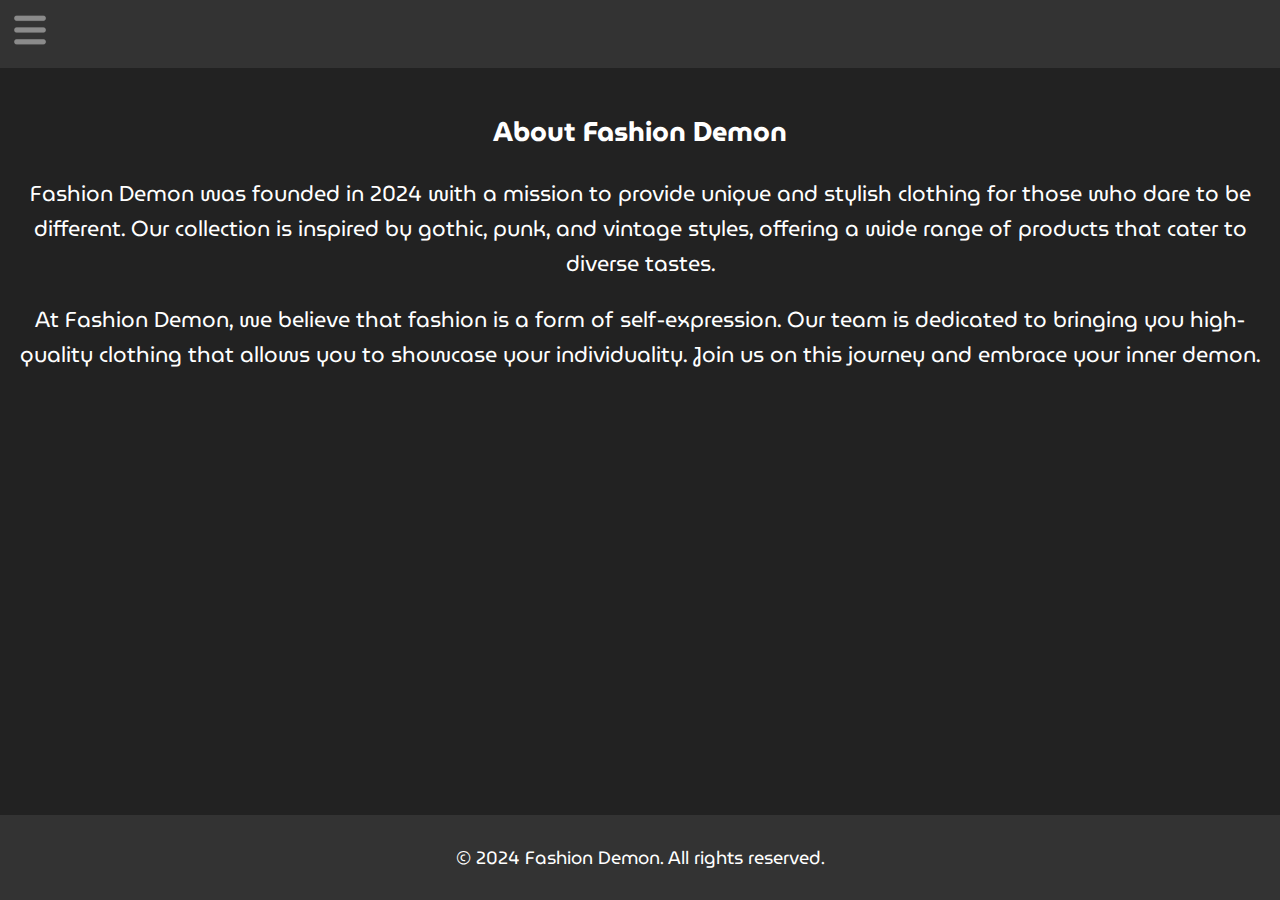
==== about.html @ d42ac4cb "wow update site" ====
<!DOCTYPE html>
<html lang="ru">
<head>
    <meta charset="UTF-8">
    <meta name="viewport" content="width=device-width, initial-scale=1">
    <title>About Us - Fashion Demon</title>
    <link rel="stylesheet" href="style.css">
    <link rel="stylesheet" href="https://cdnjs.cloudflare.com/ajax/libs/font-awesome/6.0.0-beta3/css/all.min.css">
    <link href="https://fonts.googleapis.com/css?family=MuseoModerno" rel="stylesheet">
    <script src="script.js" defer></script>
    <link rel="icon" href="images/favicon.png" type="image/png">
</head>
<body>
    <header>
        <div id="sidebar" class="sidebar">
            <a href="javascript:void(0)" class="closebtn" onclick="closeNav()">&times;</a>
            <a href="index.html">Home</a>
            <a href="shop.html">Shop</a>
            <a href="about.html">About Us</a>
            <a href="contact.html">Contact</a>
        </div>
        <div id="logo" onclick="openNav()">
            <img src="pins/hamburger.png" alt="hamburger" class="logo-image">
        </div>
    </header>
    <main>
        <section id="about">
            <h2>About Fashion Demon</h2>
            <p>Fashion Demon was founded in 2024 with a mission to provide unique and stylish clothing for those who dare to be different. Our collection is inspired by gothic, punk, and vintage styles, offering a wide range of products that cater to diverse tastes.</p>
            <p>At Fashion Demon, we believe that fashion is a form of self-expression. Our team is dedicated to bringing you high-quality clothing that allows you to showcase your individuality. Join us on this journey and embrace your inner demon.</p>
        </section>
    </main>
    <footer class="footer">
        <p>© 2024 Fashion Demon. All rights reserved.</p>
    </footer>
</body>
</html>
---- style.css ----
body {
    font-family: 'MuseoModerno', sans-serif;
    font-size: 18px;
    margin: 0;
    padding: 0;
    transition: background-color 0.3s;
    background-color: #222;
    color: #fff;
}

header {
    display: flex;
    justify-content: space-between;
    align-items: center;
    padding: 10px;
    background-color: #333;
}

header h1 {
    color: #fff;
    text-align: center;
    margin: 0;
    width: 100%;
}

.logo-image {
    width: 40px;
    height: 40px;
    cursor: pointer;
}

#hero {
    text-align: center;
    padding: 50px;
    background: url('images/hero-bg.jpg') no-repeat center center/cover;
}

#hero h1 {
    font-size: 3em;
    margin: 0;
}

#hero p {
    font-size: 1.2em;
}

#shop {
    padding: 20px;
    text-align: center;
}

#shop h2 {
    font-size: 2em;
    margin-bottom: 20px;
}

.product-grid {
    display: flex;
    flex-wrap: wrap;
    justify-content: center;
    gap: 20px;
}

.product-item {
    background-color: #333;
    padding: 20px;
    border-radius: 10px;
    width: 200px;
    text-align: center;
    transition: transform 0.3s;
}

.product-item:hover {
    transform: scale(1.05);
}

.product-item img {
    width: 100%;
    border-radius: 10px;
}

body, html {
    height: 100%;
    margin: 0;
    font-family: 'MuseoModerno', sans-serif;
}

body {
    display: flex;
    flex-direction: column;
}

main {
    flex: 1;
}

.footer {
    background-color: #333;
    color: white;
    text-align: center;
    padding: 10px 0;
    position: relative;
    bottom: 0;
    width: 100%;
}

.sidebar {
    height: 100%;
    width: 0;
    position: fixed;
    z-index: 1;
    top: 0;
    left: 0;
    background-color: #111;
    overflow-x: hidden;
    transition: 0.5s;
    padding-top: 60px;
}

.sidebar a {
    padding: 8px 8px 8px 32px;
    text-decoration: none;
    font-size: 25px;
    color: #818181;
    display: block;
    transition: 0.3s;
}

.sidebar a:hover {
    color: #f1f1f1;
}

.sidebar .closebtn {
    position: absolute;
    top: 0;
    right: 25px;
    font-size: 36px;
}

@media screen and (max-height: 450px) {
    .sidebar {padding-top: 15px;}
    .sidebar a {font-size: 18px;}
}

#about, #contact {
    text-align: center;
    padding: 20px;
}

#about p, #contact p {
    font-size: 1.2em;
}
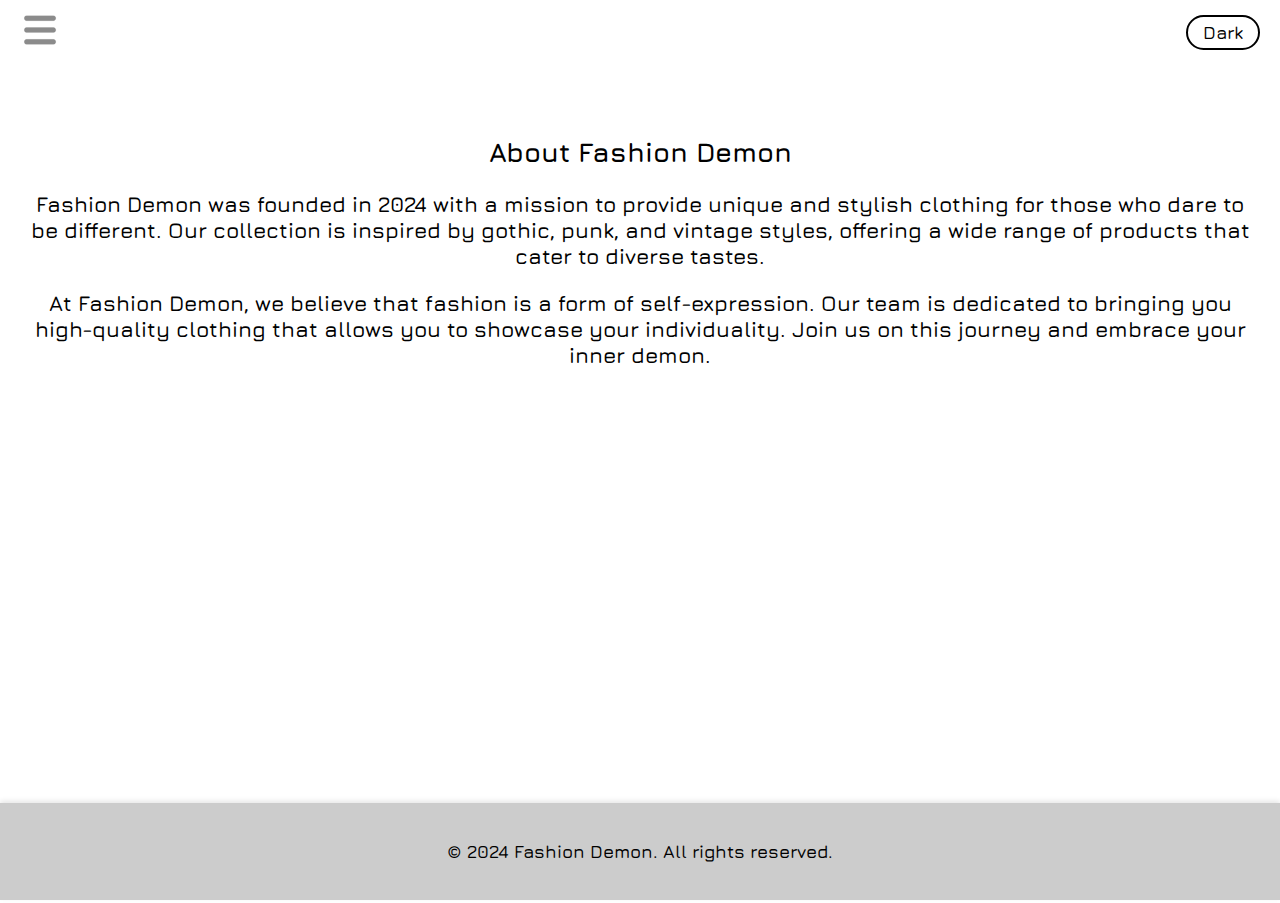
==== commit 43807608: "changed fonts, changed names and descript of products and changed themes" ====
--- a/about.html
+++ b/about.html
@@ -6,7 +6,9 @@
     <title>About Us - Fashion Demon</title>
     <link rel="stylesheet" href="style.css">
     <link rel="stylesheet" href="https://cdnjs.cloudflare.com/ajax/libs/font-awesome/6.0.0-beta3/css/all.min.css">
-    <link href="https://fonts.googleapis.com/css?family=MuseoModerno" rel="stylesheet">
+    <link rel="preconnect" href="https://fonts.googleapis.com">
+    <link rel="preconnect" href="https://fonts.gstatic.com" crossorigin>
+    <link href="https://fonts.googleapis.com/css2?family=Jura:wght@600&display=swap" rel="stylesheet">
     <script src="script.js" defer></script>
     <link rel="icon" href="images/favicon.png" type="image/png">
 </head>
--- a/style.css
+++ b/style.css
@@ -1,23 +1,50 @@
+:root {
+    --background-color: #eee;
+    --text-color: #000000;
+    --header-background: #ffffff; /* Gray background for header in light theme */
+    --footer-background: #ccc; /* Gray background for footer in light theme */
+    --product-background: #fff;
+    --hover-color: rgb(59, 59, 59);
+    --box-shadow: rgba(0, 0, 0, 0.1);
+    --product-border: #000; /* Black border for products in light theme */
+}
+
+body.dark {
+    --background-color: #222;
+    --text-color: #fff;
+    --header-background: #333;
+    --footer-background: #333;
+    --product-background: #444;
+    --hover-color: rgb(195, 195, 195);
+    --box-shadow: rgba(255, 255, 255, 0.2);
+    --product-border: #fff; /* White border for products in dark theme */
+}
+
 body {
-    font-family: 'MuseoModerno', sans-serif;
+    font-family: "Jura", sans-serif;
+    font-optical-sizing: auto;
+    font-weight: 600;
+    font-style: normal;
     font-size: 18px;
     margin: 0;
     padding: 0;
-    transition: background-color 0.3s;
-    background-color: #222;
-    color: #fff;
+    background-color: var(--background-color);
+    color: var(--text-color);
+    transition: background-color 0.5s ease, color 0.5s ease;
 }
 
 header {
     display: flex;
     justify-content: space-between;
     align-items: center;
-    padding: 10px;
-    background-color: #333;
+    padding: 10px 20px;
+    background-color: var(--header-background);
+    box-shadow: 0 2px 5px var(--box-shadow);
+    transition: background-color 0.5s ease;
 }
 
 header h1 {
-    color: #fff;
+    color: var(--text-color);
     text-align: center;
     margin: 0;
     width: 100%;
@@ -31,58 +58,72 @@
 
 #hero {
     text-align: center;
-    padding: 50px;
+    padding: 100px 20px;
     background: url('images/hero-bg.jpg') no-repeat center center/cover;
+    color: var(--text-color);
+    transition: color 0.5s ease;
 }
 
 #hero h1 {
-    font-size: 3em;
+    font-size: 4em;
     margin: 0;
 }
 
 #hero p {
-    font-size: 1.2em;
+    font-size: 1.5em;
 }
 
 #shop {
-    padding: 20px;
-    text-align: center;
+    padding: 100px;
+    text-align: center;
+    background-color: var(--header-background);
+    transition: background-color 0.5s ease;
 }
 
 #shop h2 {
-    font-size: 2em;
-    margin-bottom: 20px;
+    font-size: 2.5em;
+    margin-bottom: 30px;
 }
 
 .product-grid {
     display: flex;
     flex-wrap: wrap;
     justify-content: center;
-    gap: 20px;
+    gap: 30px;
+    height: 100%;
 }
 
 .product-item {
-    background-color: #333;
+    background-color: var(--product-background);
     padding: 20px;
+    border: 2px solid var(--product-border);
     border-radius: 10px;
     width: 200px;
     text-align: center;
-    transition: transform 0.3s;
+    transition: transform 0.3s, box-shadow 0.3s, background-color 0.5s ease;
+    position: relative;
+    box-shadow: 0 4px 8px var(--box-shadow);
+    text-transform: uppercase;
 }
 
 .product-item:hover {
     transform: scale(1.05);
+    box-shadow: 0 8px 16px var(--box-shadow);
 }
 
 .product-item img {
     width: 100%;
     border-radius: 10px;
+    transition: opacity 0.3s;
 }
 
 body, html {
     height: 100%;
     margin: 0;
-    font-family: 'MuseoModerno', sans-serif;
+    font-family: "Jura", sans-serif;
+    font-optical-sizing: auto;
+    font-weight: 600;
+    font-style: normal;
 }
 
 body {
@@ -95,13 +136,15 @@
 }
 
 .footer {
-    background-color: #333;
-    color: white;
-    text-align: center;
-    padding: 10px 0;
+    background-color: var(--footer-background);
+    color: var(--text-color);
+    text-align: center;
+    padding: 20px 0;
     position: relative;
     bottom: 0;
     width: 100%;
+    box-shadow: 0 -2px 5px var(--box-shadow);
+    transition: background-color 0.5s ease, color 0.5s ease;
 }
 
 .sidebar {
@@ -111,23 +154,28 @@
     z-index: 1;
     top: 0;
     left: 0;
-    background-color: #111;
+    background-color: var(--header-background);
     overflow-x: hidden;
-    transition: 0.5s;
+    transition: width 0.2s ease, background-color 0.2s ease;
     padding-top: 60px;
+    box-shadow: 2px 0 5px var(--box-shadow);
+
+    white-space: nowrap;
+    overflow: hidden;
+    text-overflow: ellipsis;
 }
 
 .sidebar a {
-    padding: 8px 8px 8px 32px;
+    padding: 10px 15px;
     text-decoration: none;
-    font-size: 25px;
-    color: #818181;
+    font-size: 20px;
+    color: var(--text-color);
     display: block;
-    transition: 0.3s;
+    transition: color 0.1s;
 }
 
 .sidebar a:hover {
-    color: #f1f1f1;
+    color: var(--hover-color);
 }
 
 .sidebar .closebtn {
@@ -144,9 +192,102 @@
 
 #about, #contact {
     text-align: center;
-    padding: 20px;
+    padding: 50px 20px;
+    background-color: var(--header-background);
+    transition: background-color 0.5s ease;
+    height: 100%;
 }
 
 #about p, #contact p {
     font-size: 1.2em;
 }
+
+#product-details {
+    display: flex;
+    justify-content: center;
+    align-items: flex-start; /* Align items to the top */
+    padding: 20px;
+    text-align: left;
+}
+
+.product-images {
+    position: relative;
+    width: 100%;
+    max-width: 600px;
+    margin: 0 auto;
+    overflow: hidden; /* Добавляем overflow: hidden */
+    margin-right: 20px; /* Добавляем отступ справа */
+}
+
+.product-images img {
+    width: 100%;
+    transition: transform 0.5s ease;
+    cursor: zoom-in;
+}
+
+.product-images img.zoomed {
+    cursor: zoom-out;
+    transform: scale(1.4); /* Увеличение изображения */
+}
+
+.thumbnail-images img {
+    width: 100px;
+    margin: 5px;
+    cursor: pointer;
+    transition: transform 0.3s;
+}
+
+.thumbnail-images img:hover {
+    transform: scale(1.1);
+}
+
+.theme-toggle {
+    background: var(--product-background);
+    border: 2px solid var(--text-color);
+    border-radius: 20px;
+    cursor: pointer;
+    font-size: 18px;
+    padding: 5px 15px;
+    margin-left: auto;
+    color: var(--text-color);
+    transition: background-color 0.3s, color 0.3s, border-color 0.3s;
+}
+
+.theme-toggle:hover {
+    background: var(--hover-color);
+    color: var(--header-background);
+    border-color: var(--header-background);
+}
+
+@media screen and (max-width: 768px) {
+    #product-details {
+        flex-direction: column;
+        align-items: center;
+    }
+    .product-images {
+        margin-right: 0;
+        margin-bottom: 20px;
+    }
+}
+
+.theme-toggle {
+    background: var(--product-background);
+    border: 2px solid var(--text-color);
+    border-radius: 20px;
+    cursor: pointer;
+    font-size: 18px;
+    font-family: "Jura", sans-serif;
+    font-optical-sizing: auto;
+    font-weight: 600;
+    font-style: normal;
+    padding: 5px 15px;
+    margin-left: auto;
+    color: var(--text-color);
+    transition: background-color 0.3s, color 0.3s, border-color 0.3s;
+}
+
+.theme-toggle:hover {
+    background: var(--hover-color);
+    color: var(--header-background);
+    border-color: var(--header-background);
+}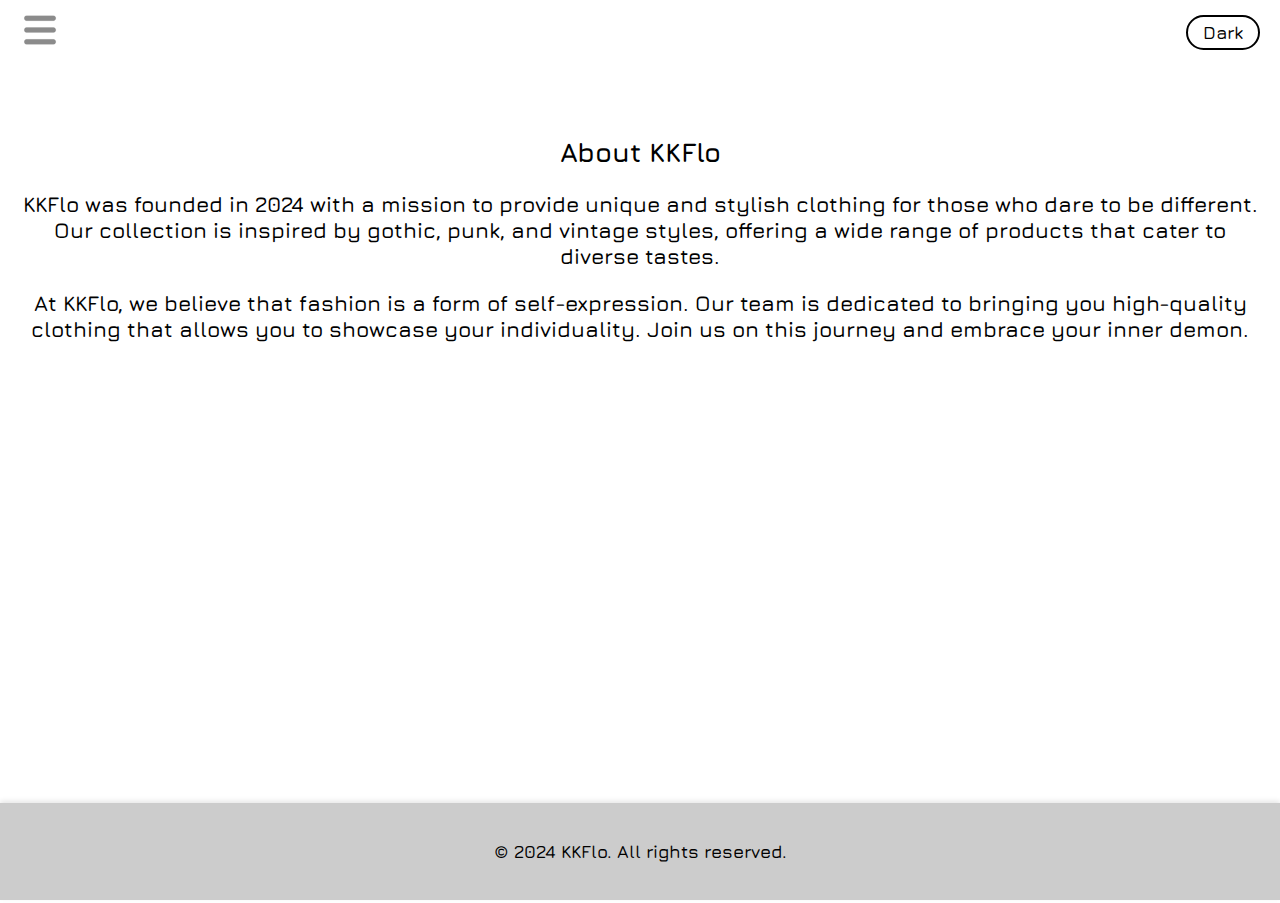
==== commit c81fca5f: "changed name of site" ====
--- a/about.html
+++ b/about.html
@@ -3,7 +3,7 @@
 <head>
     <meta charset="UTF-8">
     <meta name="viewport" content="width=device-width, initial-scale=1">
-    <title>About Us - Fashion Demon</title>
+    <title>About Us - KKFlo</title>
     <link rel="stylesheet" href="style.css">
     <link rel="stylesheet" href="https://cdnjs.cloudflare.com/ajax/libs/font-awesome/6.0.0-beta3/css/all.min.css">
     <link rel="preconnect" href="https://fonts.googleapis.com">
@@ -27,13 +27,13 @@
     </header>
     <main>
         <section id="about">
-            <h2>About Fashion Demon</h2>
-            <p>Fashion Demon was founded in 2024 with a mission to provide unique and stylish clothing for those who dare to be different. Our collection is inspired by gothic, punk, and vintage styles, offering a wide range of products that cater to diverse tastes.</p>
-            <p>At Fashion Demon, we believe that fashion is a form of self-expression. Our team is dedicated to bringing you high-quality clothing that allows you to showcase your individuality. Join us on this journey and embrace your inner demon.</p>
+            <h2>About KKFlo</h2>
+            <p>KKFlo was founded in 2024 with a mission to provide unique and stylish clothing for those who dare to be different. Our collection is inspired by gothic, punk, and vintage styles, offering a wide range of products that cater to diverse tastes.</p>
+            <p>At KKFlo, we believe that fashion is a form of self-expression. Our team is dedicated to bringing you high-quality clothing that allows you to showcase your individuality. Join us on this journey and embrace your inner demon.</p>
         </section>
     </main>
     <footer class="footer">
-        <p>© 2024 Fashion Demon. All rights reserved.</p>
+        <p>© 2024 KKFlo. All rights reserved.</p>
     </footer>
 </body>
 </html>
